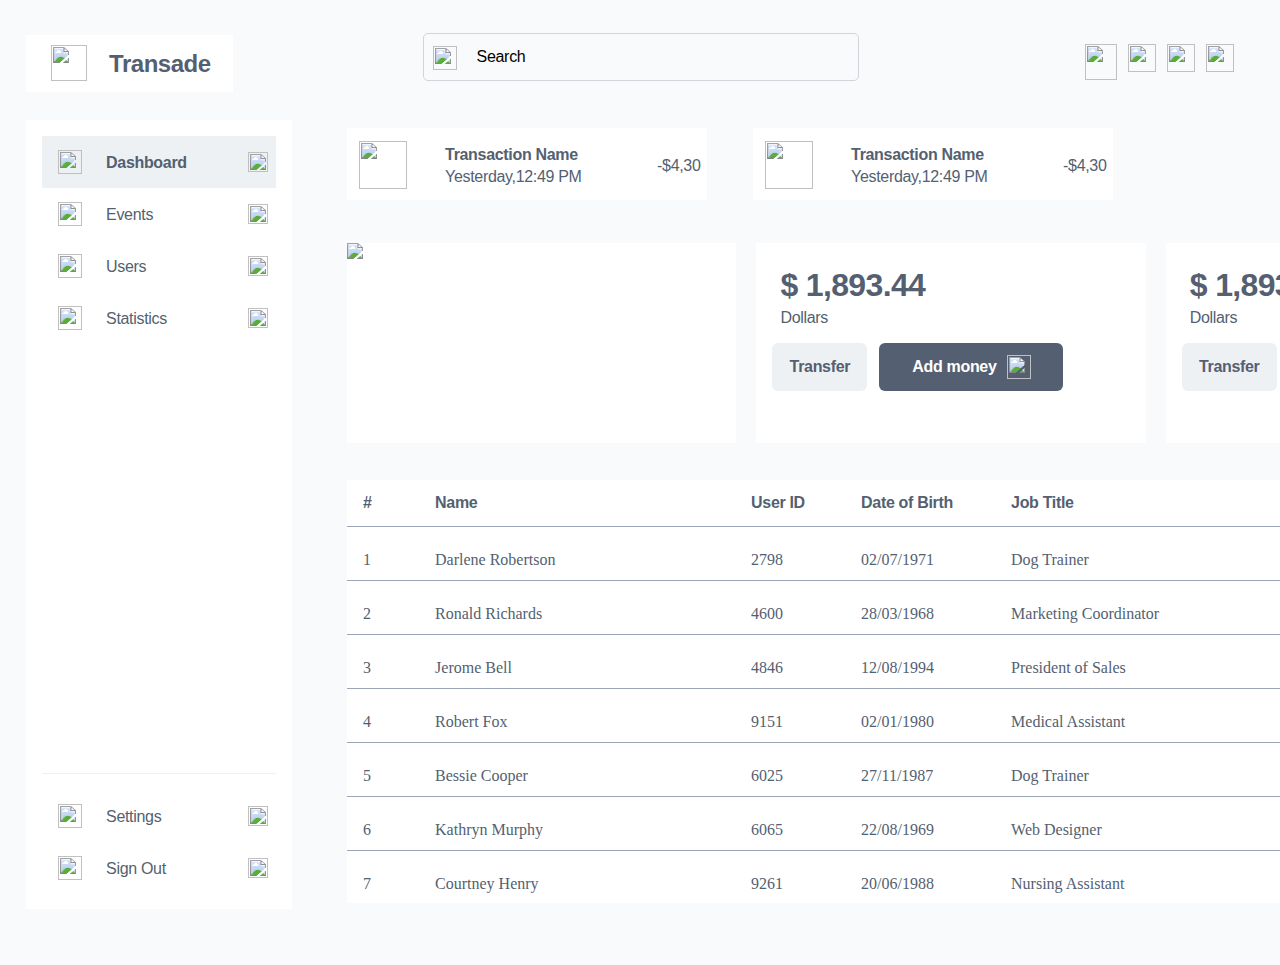
==== index.html @ 93240701 "Rename Figma.html to index.html" ====
<!DOCTYPE html>
<html lang="en">
<head>
    <meta charset="UTF-8">
    <meta name="viewport" content="width=device-width, initial-scale=1.0">
    <title>Dashboard</title>
    <link rel="stylesheet" href="Figma.css">
</head>
<body>
    <div class="main">
     <div class="nav">
         <div class="logo">
<img  class="sun" src="Sun.png">
<h1 class="heading1">Transade</h1>
         </div>
         <div class="searchbox">
           <img  class="searchicon" src="Search.png" >
           
           
                <h1 class="heading2">Search</h1>
          
           
         </div>
         <div class="icons">
            <div ><img  class="icon1" src="Notifications active.png"></div>
            <div ><img  class="icon2" src="Grid 2.png"></div>
            <div ><img  class="icon3" src="Do not Disturb iOS.png"></div>
            <div ><img  class="icon4" src="Account circle.png"></div>
         </div>
     </div>
   <div class="container" >
<div class="sidebar">
<div class="sideicons">
<div class="child1"> 
    <img class="side1" src="collection.png">
    <h1 class="sideheading highlight">Dashboard</h1>
    <img class="side2 one" src="chevron-right.png">
</div> 
<div class="child2"> 
    <img class="side1" src="calendar.png">
    <h1 class="sideheading ">Events</h1>
    <img class="side2 two" src="chevron-right.png">
</div> 
<div class="child3">  
    <img class="side1" src="users.png">
    <h1 class="sideheading ">Users</h1>
    <img class="side2 three" src="chevron-right.png">
</div> 
<div class="child4">  
    <img class="side1" src="chart-square-bar.png">
    <h1 class="sideheading ">Statistics</h1>
    <img class="side2 four" src="chevron-right.png">
</div> 

</div>


<div class="sideicons2">
    <div class="child5">  
        <img class="side1" src="cog.png">
        <h1 class="sideheading ">Settings</h1>
        <img class="side2 five" src="chevron-right.png">
    </div> 
    <div class="child6">  
        <img class="side1" src="logout.png">
        <h1 class="sideheading ">Sign Out</h1>
        <img class="side2 six" src="chevron-right.png">
    </div> 
        
</div>
</div>


     

<div class="content">
   <div class="trans">
     <div class="transaction tone">

        <div><img class="cart" src="Frame 19.png"></div>
       <div> <h1 class="sideheading bold">Transaction Name<br><span class="sideheading">Yesterday,12:49 PM</h1></div>
      <div> <h1 class="sideheading ">-$4,30</h1></div> 
   
       </div>
       
    
       <div class="transaction ttwo">

        <div><img class="cart" src="Frame 19.png"></div>
       <div> <h1 class="sideheading bold">Transaction Name<br><span class="sideheading">Yesterday,12:49 PM</h1></div>
      <div> <h1 class="sideheading ">-$4,30</h1></div> 
   
       </div>
    </div>
   
       <div class="maingraph">
    
        <div class=" graph1">
          
            <img  src="Line chart.png">
       
        </div> 
    
        <div class=" graph2">
            <h1 class="graphtext">$ 1,893.44<br><span class="sideheading texts">Dollars</span></h1>
          <div class="sss"> <button class="transfer">Transfer</button>
           <button class="click">Add money <img class="plus" src="plus-sm.png" ></button>
         </div>
         </div>
        
         <div class=" graph3">
            <h1 class="graphtext">$ 1,893.44<br><span class="sideheading texts">Dollars</span></h1>
         <div class="sss"> <button class="transfer">Transfer</button>
          <button class="click">Add money <img class="plus" src="plus-sm.png" ></button>
        </div>
        </div>
           
            
        </div>
       
   


     <div class="table">
        <table>
            <thead>
                <tr>
                    <th>#</th>
                    <th>Name</th>
                    <th>User ID</th>
                    <th>Date of Birth</th>
                    <th>Job Title</th>
                    <th>Status</th>
                </tr>
            </thead>
            <tbody>
                <tr>
                   
                    <td>1</td>
                    <td>Darlene Robertson</td>
                    <td>2798</td>
                    <td>02/07/1971</td>
                    <td>Dog Trainer</td>
                    <td><button class="button active">Active</button></td>
                    
                </tr>
                <tr>
                   
                    <td>2</td>
                    <td>Ronald Richards</td>
                    <td>4600</td>
                    <td>28/03/1968</td>
                    <td>Marketing Coordinator</td>
                    <td><button class="button inactive">Inactive</button></td>
                    
                </tr>
                
                <tr>
                   
                    <td>3</td>
                    <td>Jerome Bell</td>
                    <td>4846</td>
                    <td>12/08/1994</td>
                    <td>President of Sales</td>
                    <td><button class="button active">Active</button> </td>
                    
                </tr>
                <tr>
                   
                    <td>4</td>
                    <td>Robert Fox</td>
                    <td>9151</td>
                    <td>02/01/1980</td>
                    <td>Medical Assistant</td>
                    <td><button class="button active">Active</button></td>
                    
                </tr>
                <tr>
                   
                    <td>5</td>
                    <td>Bessie Cooper</td>
                    <td>6025</td>
                    <td>27/11/1987</td>
                    <td>Dog Trainer</td>
                    <td><button class="button disabled">Disabled</button></td>
                    
                </tr>
                <tr>
                   
                    <td>6</td>
                    <td>Kathryn Murphy</td>
                    <td>6065</td>
                    <td>22/08/1969</td>
                    <td>Web Designer</td>
                    <td><button class="button inactive">Inactive</button></td>
                    
                </tr>
                <tr >
                   
                    <td>7</td>
                    <td>Courtney Henry</td>
                    <td>9261</td>
                    <td>20/06/1988</td>
                    <td>Nursing Assistant</td>
                    <td><button class="button active">Active</button> </td>
                    
                </tr>
                
            </tbody>
        </table>
        </div>
    </div>
     </div>
      
   









       
   
     
  
      




</div>


    
</body>
</html>
---- Figma.css ----
html, body, div, span, applet, object, iframe,
h1, h2, h3, h4, h5, h6, p, blockquote, pre,
a, abbr, acronym, address, big, cite, code,
del, dfn, em, img, ins, kbd, q, s, samp,
small, strike, strong, sub, sup, tt, var,
b, u, i, center,
dl, dt, dd, ol, ul, li,
fieldset, form, label, legend,
table, caption, tbody, tfoot, thead, tr, th, td,
article, aside, canvas, details, embed, 
figure, figcaption, footer, header, hgroup, 
menu, nav, output, ruby, section, summary,
time, mark, audio, video {
	margin: 0;
	padding: 0;
	border: 0;
	font-size: 100%;
	font: inherit;
	vertical-align: baseline;
}
/* HTML5 display-role reset for older browsers */
article, aside, details, figcaption, figure, 
footer, header, hgroup, menu, nav, section {
	display: block;
}
body {
	line-height: 1;
}
ol, ul {
	list-style: none;
}
blockquote, q {
	quotes: none;
}
blockquote:before, blockquote:after,
q:before, q:after {
	content: '';
	content: none;
}
table {
	border-collapse: collapse;
	border-spacing: 0;
}

.main{
    
    height: 60.188rem;
  
	background-color: #F9FAFB;


	padding: 1.063px;
	 
   
  }
.nav{
   
    height: 4.625rem;
   
	margin-top: 1.063rem;
	margin-right: 1.375rem;
	margin-left: 1rem;
	display: flex;
	justify-content: space-between; 
    align-items: center;

	
  
}
.container{
	display: flex;
}
.logo{
	width:16.625rem;
	height: 3.563rem;
	background-color: #FFFFFF;

	margin-top: 1.063rem;
	margin-left: 0.563rem;
	display: flex;
	align-items: center;
	margin-right: 11.875rem;
	
	
}
.sun{
	width: 2.25rem;
	height:2.25rem;
	margin-top: 0.625rem;
	margin-left: 1.563rem;
	margin-bottom: 0.688rem;
	margin-right: 1.375rem;
}
.heading1{
	font-family:'Inter',sans-serif;
font-size: 1.5rem;
font-weight: 700;
line-height: 2.25rem;
letter-spacing: -0.02em;
color:  #545F71;
}

.search{
	width: 1.093rem;
	height:1.093rem;
	margin-right: 1.25rem;
	margin-left: 0.688rem;
	margin-top: 0.75rem ;
	margin-bottom: 0.625;
	

}
.heading2{
	font-family: 'Inter',sans-serif;
font-size: 1rem;
font-weight: 400;
line-height: 1.375rem;
letter-spacing: -0.02em;
margin-left:1.25rem;






}

.searchbox{
	width:35rem;
	height:2.875rem;
	background-color: #F9FAFB;
	display: flex;
	align-items: center;
	border: 0.063rem solid #D1D5DB;
	border-radius: 5px;
	margin-top: 0.875rem;
	margin-bottom: 0.625rem;
	
	
	
}

.searchicon{
	width: 1.5rem;
	height: 1.5rem;
	margin-left: 0.563rem;
	margin-top: 0.75rem;
	margin-bottom: 0.625rem;
	
	
}
.icon1{
width:2rem;
height:2.25rem ;
margin-top: 1.422rem;
margin-bottom: 1.141rem;
margin-left: 3.169rem;
}
.icon2{
	width:1.75rem;
	height:1.75rem ;
	
}
.icon3{
	width:1.75rem;
	height:1.75rem ;
}

.icon4{
width:1.75rem;
height:1.75rem;
margin-right: 1.125rem;

}


.icons{
	width:18.313rem;
	height: 4.063rem;
	
	margin-left: 10.625rem;
	display: flex;
	justify-content: space-around;
	align-items: center;
	margin-top: 0.563rem;
}
.sidebar{
	width:16.625rem;
	height:49.313rem;
	background-color: #FFFFFF;

	margin-left: 1.563rem;
	margin-top: 1.75rem;
	display: flex;
	flex-direction: column;
	gap:26.813rem;
	
	
	
	
}

.sideicons{
	width:14.625rem;
	height: 13rem;
	
	margin-left: 1rem;
	margin-right: 1rem;
	margin-top: 1rem;
	
	



}
.sideicons2{
	width: 14.625rem;
	height: 7.5rem;
	margin-left: 1rem;
	margin-right: 1rem;
	margin-bottom: 3.438rem;
	border-top: 1px solid #EEF1F4
}
.child1, .child2, .child3, .child4 ,.child5,.child6{
    display: grid; 
    grid-template-columns: auto 1fr auto; 
    background-color: white;
}
.child5{
	margin-top: 1rem;
}
.child1{
	background-color:#EEF1F4;

}

.side1{
	width:1.5rem;
	height: 1.5rem;
	margin: 0.875rem 1.5rem 0.875rem 1rem;
}
.sideheading{
	
font-family:'Inter',sans-serif;
font-size: 1rem;
font-weight: 400;
line-height: 1.375rem;
letter-spacing: -0.02em;
color: #545F71;
margin-top: 1rem;
margin-bottom: 0.875rem;
white-space: nowrap;



}
.highlight{
	font-weight: 600;
}

.side2{
	width: 1.25rem;
	height: 1.25rem;
	margin-top:1rem;
	margin-right:  0.5rem;
	margin-bottom:  1rem ;
}
.tone{
	margin-left: 3.438rem;
}
.ttwo{
margin-left: 2.875rem;
}
.transaction{
	width:22.5rem;
	height: 4.5rem;
	background-color: #FFFFFF;
    margin-top: 2.25rem;
	
	display: flex;
	align-items: center;
	
	display: grid;
	grid-template-columns: auto 13.25rem 3.125rem;
	
	

}


.content {
    display: flex;
	
	
    
}

.cart{
	width:3rem;
	height:3rem;
	margin-top: 0.75rem;
	margin-bottom: 0.75rem;
	margin-left: 0.75rem;
	margin-right: 1rem;
}
.bold{
	font-weight:700;
}



.maingraph{
	display: flex;
	margin-top: 2.688rem;
	margin-left: 3.438rem;
	width:75.5rem;
	height:12.5rem;
	gap: 20px;
	
	

	
	
	
}




.content{
	display: flex;
	
	flex-direction: column;
	
}
.table{
	width:71.688rem;
	height:26.438rem ;
	background-color: white;
	margin-left: 3.438rem;
	margin-top: 2.313rem;
	color: white;
	
}

.table th:nth-child(1),
.table td:nth-child(1) {
    width: 4.5rem;
	text-align: left; 
	padding-left: 1rem;
	box-sizing: border-box; 
	
}

.table th:nth-child(2),
.table td:nth-child(2) {
    width: 19.75rem;
	text-align: left; 
	padding-left: 1rem;
	box-sizing: border-box; 
}

.table th:nth-child(3),
.table td:nth-child(3) {
    width: 6.875rem;
	text-align: left; 
	padding-left: 1rem;
	box-sizing: border-box; 
}

.table th:nth-child(4),
.table td:nth-child(4) {
    width: 9.375rem;
	text-align: left; 
	padding-left: 1rem;
	box-sizing: border-box; 
}

.table th:nth-child(5),
.table td:nth-child(5) {
    width: 22.375rem;
	text-align: left; 
	padding-left: 1rem;
	box-sizing: border-box; 
}

.table th:nth-child(6),
.table td:nth-child(6) {
    width: 8.813rem;
	text-align: left; 
	padding-left: 1rem;
	box-sizing: border-box; 
	
}
.table tbody tr:last-child td {
    border-bottom: none;
}



.table thead th {
    height: 2.875rem; 
	padding-top: 0.75rem;
	box-sizing: border-box; 
	color: #545F71;
	border-bottom: 1px solid #9BA5B7;

	
font-family: 'Inter',sans-serif;
font-size: 1rem;
font-weight: 600;
line-height: 1.375rem;
letter-spacing: -0.02em;


}
.table tbody td {
    height: 3.375rem; 
   padding-top: 1rem;
   color: #545F71;
   box-sizing: border-box; 
   border-bottom: 1px solid #9BA5B7;
}
.button{
	
	 height:2.188rem;
	 border-radius: 1.5rem;
	
font-family: 'Inter',sans-serif;
font-size: 0.875rem;
font-weight: 600;
line-height: 1.188rem;
letter-spacing: -0.02em;


	
	}
	.active{
		width:4.625rem;
		background-color: #545F71;
		color: white;
		border: none;

	}
	.inactive{
		width:5.25rem;
		background-color: #EEF1F4;
		color: #545F71;


	}
	.disabled{
width:5.625rem;
border: 2px solid #9BA5B7;
background-color: white;
color: #545F71;

	}

	.num{
		font-family:'Inter',sans-serif;
font-size: 0.75rem;
font-weight: 400;
line-height: 1.188rem;
letter-spacing: -0.02em;
color: #9BA5B7;




	}
	.num1{
		margin-top: 0.75rem;
		margin-left: 0.75rem;
		margin-right: 0.75rem;
		
	}
	.num2{
		margin-left: 0.75rem;
		margin-top:1.375rem;
		margin-right: 1.211rem;
	}
	.num3{
		margin-right: 1.211rem;
	}
	
	.num5{
		margin-left: 0.75rem;
		margin-top:1.375rem;
		margin-bottom: 0.313rem;
		margin-right: 1.586rem;
	}

	.graphtext{
		
font-family:'Inter',sans-serif;
font-size: 2rem;
font-weight: 700;
line-height:2.25rem;
letter-spacing: -0.02em;
margin-top: 1.5rem;
margin-left: 1.5rem;
color: #545F71;




	}
	
	.texts{
		display: block;
		margin-top: 0.25rem;
	}
	.transfer{
		width:5.938rem;
		height: 3rem;
		color: #545F71;
	
border: none;

		background-color:  #EEF1F4;

		margin-left: 1rem;
		border-radius: 0.375rem;
		margin-right: 0.75rem;

		
font-family: 'Inter',sans-serif;
font-size: 1rem;
font-weight: 600;
line-height: 1.375rem;
letter-spacing: -0.02em;


	}
	.click{
		width:11.5rem;
		height: 3rem;
		border-radius: 0.375rem;
		color: white;
		display: flex;
		justify-content: center;
		align-items: center;
		background-color: #545F71;
border: none;
		
font-family: 'Inter',sans-serif;
font-size: 1rem;
font-weight: 600;
line-height: 1.375rem;
letter-spacing: -0.02em;
		
	}
	.plus{
		width:1.5rem;
		height:1.5rem;
		margin-left: 0.625rem;
		
	}
	.sss{
		display: flex;
	}

	.trans{
		display: flex;
	}
	.graph1{
		width:25.167rem;
		background-color: #FFFFFF;
	}
	.graph2{
		width:25.167rem;
		background-color: #FFFFFF;
		
	}
	.graph3{
		width:25.167rem;
		background-color: #FFFFFF;
	}
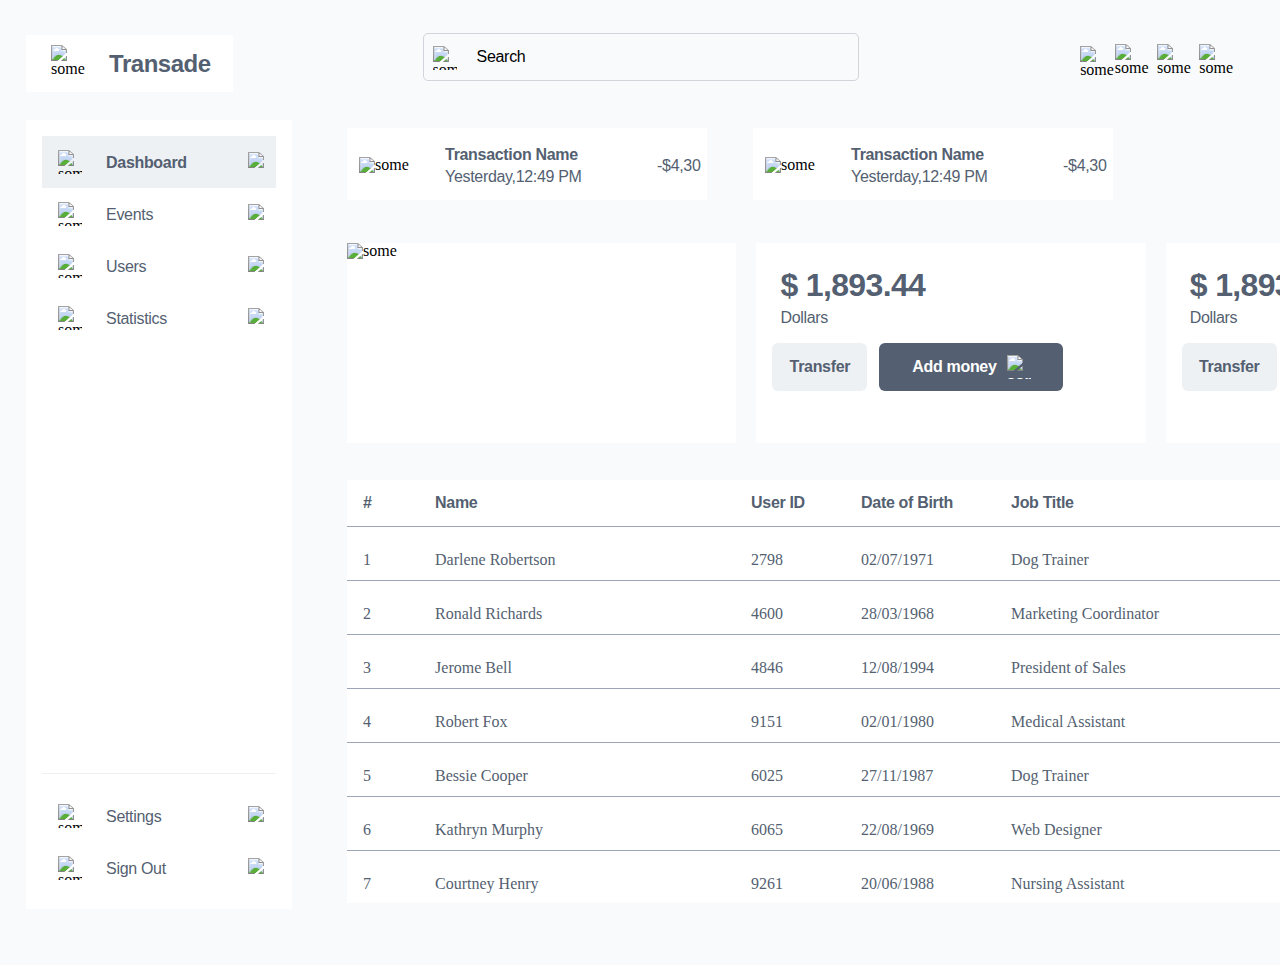
==== commit 0d08224d: "Update index.html" ====
--- a/index.html
+++ b/index.html
@@ -10,11 +10,11 @@
     <div class="main">
      <div class="nav">
          <div class="logo">
-<img  class="sun" src="Sun.png">
+<img  class="sun" src="Sun.png" alt="some">
 <h1 class="heading1">Transade</h1>
          </div>
          <div class="searchbox">
-           <img  class="searchicon" src="Search.png" >
+           <img  class="searchicon" src="Search.png" alt="some">
            
            
                 <h1 class="heading2">Search</h1>
@@ -22,34 +22,34 @@
            
          </div>
          <div class="icons">
-            <div ><img  class="icon1" src="Notifications active.png"></div>
-            <div ><img  class="icon2" src="Grid 2.png"></div>
-            <div ><img  class="icon3" src="Do not Disturb iOS.png"></div>
-            <div ><img  class="icon4" src="Account circle.png"></div>
+            <div ><img  class="icon1" src="Notifications active.png" alt="some"></div>
+            <div ><img  class="icon2" src="Grid 2.png" alt="some"></div>
+            <div ><img  class="icon3" src="Do not Disturb iOS.png" alt="some"></div>
+            <div ><img  class="icon4" src="Account circle.png" alt="some"></div>
          </div>
      </div>
    <div class="container" >
 <div class="sidebar">
 <div class="sideicons">
 <div class="child1"> 
-    <img class="side1" src="collection.png">
+    <img class="side1" src="collection.png" alt="some">
     <h1 class="sideheading highlight">Dashboard</h1>
-    <img class="side2 one" src="chevron-right.png">
+    <img class="side2 one" src="chevron-right.png" alt="some">
 </div> 
 <div class="child2"> 
-    <img class="side1" src="calendar.png">
+    <img class="side1" src="calendar.png" alt="some">
     <h1 class="sideheading ">Events</h1>
-    <img class="side2 two" src="chevron-right.png">
+    <img class="side2 two" src="chevron-right.png" alt="some">
 </div> 
 <div class="child3">  
-    <img class="side1" src="users.png">
+    <img class="side1" src="users.png" alt="some">
     <h1 class="sideheading ">Users</h1>
-    <img class="side2 three" src="chevron-right.png">
+    <img class="side2 three" src="chevron-right.png" alt="some">
 </div> 
 <div class="child4">  
-    <img class="side1" src="chart-square-bar.png">
+    <img class="side1" src="chart-square-bar.png" alt="some">
     <h1 class="sideheading ">Statistics</h1>
-    <img class="side2 four" src="chevron-right.png">
+    <img class="side2 four" src="chevron-right.png" alt="some">
 </div> 
 
 </div>
@@ -57,14 +57,14 @@
 
 <div class="sideicons2">
     <div class="child5">  
-        <img class="side1" src="cog.png">
+        <img class="side1" src="cog.png" alt="some">
         <h1 class="sideheading ">Settings</h1>
-        <img class="side2 five" src="chevron-right.png">
+        <img class="side2 five" src="chevron-right.png" alt="some">
     </div> 
     <div class="child6">  
-        <img class="side1" src="logout.png">
+        <img class="side1" src="logout.png" alt="some">
         <h1 class="sideheading ">Sign Out</h1>
-        <img class="side2 six" src="chevron-right.png">
+        <img class="side2 six" src="chevron-right.png" alt="some">
     </div> 
         
 </div>
@@ -77,7 +77,7 @@
    <div class="trans">
      <div class="transaction tone">
 
-        <div><img class="cart" src="Frame 19.png"></div>
+        <div><img class="cart" src="Frame 19.png" alt="some"></div>
        <div> <h1 class="sideheading bold">Transaction Name<br><span class="sideheading">Yesterday,12:49 PM</h1></div>
       <div> <h1 class="sideheading ">-$4,30</h1></div> 
    
@@ -86,7 +86,7 @@
     
        <div class="transaction ttwo">
 
-        <div><img class="cart" src="Frame 19.png"></div>
+        <div><img class="cart" src="Frame 19.png" alt="some"></div>
        <div> <h1 class="sideheading bold">Transaction Name<br><span class="sideheading">Yesterday,12:49 PM</h1></div>
       <div> <h1 class="sideheading ">-$4,30</h1></div> 
    
@@ -97,21 +97,21 @@
     
         <div class=" graph1">
           
-            <img  src="Line chart.png">
+            <img  src="Line chart.png" alt="some">
        
         </div> 
     
         <div class=" graph2">
             <h1 class="graphtext">$ 1,893.44<br><span class="sideheading texts">Dollars</span></h1>
           <div class="sss"> <button class="transfer">Transfer</button>
-           <button class="click">Add money <img class="plus" src="plus-sm.png" ></button>
+           <button class="click">Add money <img class="plus" src="plus-sm.png" alt="some"></button>
          </div>
          </div>
         
          <div class=" graph3">
             <h1 class="graphtext">$ 1,893.44<br><span class="sideheading texts">Dollars</span></h1>
          <div class="sss"> <button class="transfer">Transfer</button>
-          <button class="click">Add money <img class="plus" src="plus-sm.png" ></button>
+          <button class="click">Add money <img class="plus" src="plus-sm.png" alt="some" ></button>
         </div>
         </div>
            
